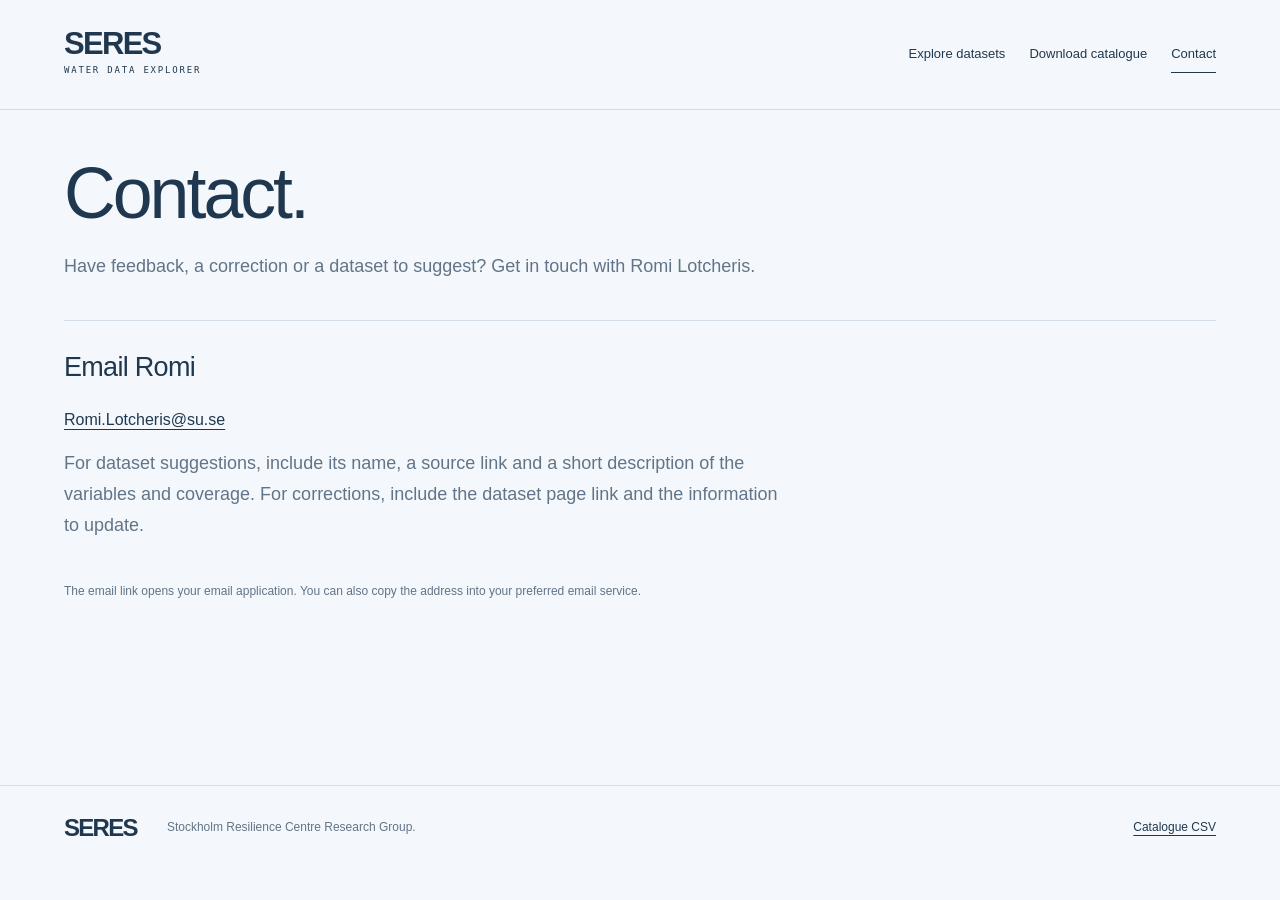
==== contact.html @ 6f5294f9 "Add files via upload" ====
<!doctype html>
<html lang="en">
<head>
  <meta charset="utf-8"><meta name="viewport" content="width=device-width, initial-scale=1">
  <title>Contact · SERES water data explorer</title>
  <meta name="description" content="Share feedback or suggest a dataset for the SERES water data explorer.">
  <link rel="stylesheet" href="style.css">
  <script type="module" src="header.js"></script>
  <script type="module" src="footer.js"></script>
</head>
<body>
  <a class="skip" href="#main">Skip to content</a>
  <header id="site-header"><a class="brand" href="index.html">SERES</a></header>
  <main id="main">
    <section class="page-head"><h1>Contact.</h1><p class="lead">Have feedback, a correction or a dataset to suggest? Get in touch with Romi Lotcheris.</p></section>
    <section class="detail-section">
      <h2>Email Romi</h2>
      <p><a href="mailto:Romi.Lotcheris@su.se?subject=Water%20data%20explorer%20feedback%20or%20dataset%20suggestion">Romi.Lotcheris@su.se</a></p>
      <p class="lead">For dataset suggestions, include its name, a source link and a short description of the variables and coverage. For corrections, include the dataset page link and the information to update.</p>
      <p class="catalogue-note">The email link opens your email application. You can also copy the address into your preferred email service.</p>
    </section>
  </main>
  <footer id="site-footer"><a href="index.html">Explore datasets</a></footer>
</body>
</html>
---- style.css ----
/* ## SERES palette and generic fonts. No external fonts or dependencies. */
:root { --sans:Arial,Helvetica,sans-serif; --serif:Georgia,'Times New Roman',serif; --mono:monospace; --ink:#20384f; --muted:#627487; --paper:#f4f8fc; --line:#d2dde8; --accent:#e0eaf4; }
* { box-sizing:border-box; }
body { margin:0; background:var(--paper); color:var(--ink); font:16px/1.6 var(--sans); }
a { color:inherit; text-underline-offset:4px; }
a:hover { color:#315f88; }
button,input,select { font:inherit; }
button,select { cursor:pointer; }
button,a,input,select { touch-action:manipulation; }
:focus-visible { outline:2px solid #3c709a; outline-offset:5px; }
[hidden] { display:none!important; }
header,main,footer { max-width:1440px; margin:auto; padding:0 5%; }
header { display:flex; align-items:center; justify-content:space-between; gap:30px; min-height:110px; border-bottom:1px solid var(--line); }
.brand { font-size:31px; font-weight:600; letter-spacing:-1.7px; text-decoration:none; line-height:1; }
.brand span { display:block; font:9px/2.5 var(--mono); letter-spacing:1.8px; }
nav { display:flex; flex-wrap:wrap; gap:24px; }
nav a { font-size:13px; padding:8px 0; text-decoration:none; }
nav a[aria-current] { border-bottom:1px solid var(--ink); }
main { min-height:75vh; padding-bottom:70px; }
h1,h2,p { margin-top:0; }
h1 { font-size:clamp(42px,5.6vw,78px); font-weight:400; letter-spacing:-3px; line-height:1.06; margin-bottom:20px; margin-top:-20px; }
h2 { font-size:28px; font-weight:400; line-height:1.25; letter-spacing:-.7px; }
.page-head { padding:65px 0 38px; }
.eyebrow { font:10px/1.8 var(--mono); letter-spacing:1px; margin-bottom:20px; }
.lead { max-width:720px; font-size:18px; color:var(--muted); line-height:1.7; margin-bottom:0; }
.muted { color:var(--muted); }
.filters { display:grid; grid-template-columns:repeat(2,minmax(0,1fr)); gap:20px; padding:24px; border:1px solid var(--line); }
.filters label { display:flex; flex-direction:column; gap:8px; font:11px/1.6 var(--mono); }
.filters .search { grid-column:1 / -1; }
input,select { width:100%; min-width:0; border:1px solid var(--line); border-radius:0; padding:12px; background:var(--paper); color:var(--ink); font:14px/1.5 var(--sans); }
.tools,.actions { display:flex; align-items:center; gap:24px; flex-wrap:wrap; }
.tools { grid-column:1 / -1; }
.text-button { padding:3px 0; border:0; background:transparent; color:var(--ink); text-decoration:underline; text-underline-offset:4px; font-size:13px; }
.text-button:disabled { color:var(--muted); cursor:default; }
.button { display:inline-block; border:1px solid var(--ink); background:var(--ink); color:var(--paper); padding:11px 19px; font-size:13px; text-decoration:none; }
.button:hover { background:#365c7c; color:white; }
.results-head { display:flex; justify-content:space-between; gap:20px; align-items:baseline; margin:28px 0 12px; }
.results-head .muted { font-size:12px; margin:0; }
table { width:100%; border-collapse:collapse; font-size:13px; table-layout:fixed; }
th,td { text-align:left; padding:20px 14px; border-bottom:1px solid var(--line); vertical-align:top; overflow-wrap:anywhere; }
th { font:10px/1.6 var(--mono); border-top:1px solid var(--line); color:var(--muted); }
th:first-child { width:39%; }
th:nth-child(2) { width:15%; }
th:nth-child(3) { width:15%; }
th:nth-child(4) { width:20%; }
th:last-child { width:11%; }
th:first-child,td:first-child { padding-left:0; }
td.dataset-name>a { font-size:17px; line-height:1.4; text-decoration:none; }
td.dataset-name>a:hover { text-decoration:underline; }
.dataset-name p { font-size:12px; margin:9px 0 0; color:var(--muted); white-space:pre-line; }
.abbreviation { display:block; font:11px/1.7 var(--mono); margin-top:6px; color:var(--muted); }
td small { display:block; color:var(--muted); font-size:11px; margin-top:7px; }
.tag { display:inline-block; background:var(--accent); padding:4px 8px; font-size:11px; }
.topic-tag { background:var(--topic-color); color:var(--topic-ink); }
.learn a { white-space:nowrap; font-size:12px; }
tbody tr[data-href] { cursor:pointer; }
tbody tr:hover { background:#eaf1f8; }
#more { margin-top:25px; }
.empty { padding:40px 0; }
.empty h1 { font-size:40px; }
.catalogue-note { margin:42px 0 0; font-size:12px; max-width:820px; color:var(--muted); }
footer { border-top:1px solid var(--line); padding-top:30px; padding-bottom:30px; display:flex; flex-wrap:wrap; align-items:center; gap:30px; }
footer .brand { font-size:24px; }
footer p { margin:0; font-size:12px; color:var(--muted); }
footer>a:last-child { margin-left:auto; font-size:12px; }
.skip { position:fixed; top:-100px; left:15px; padding:10px; background:white; z-index:10; }
.skip:focus { top:10px; }
.sr-only { position:absolute; width:1px; height:1px; padding:0; margin:-1px; overflow:hidden; clip:rect(0,0,0,0); white-space:nowrap; border:0; }
.back { display:inline-block; margin-bottom:30px; font-size:13px; }
.detail-head h1 { font-size:clamp(34px,4.6vw,64px); letter-spacing:-2px; max-width:1060px; overflow-wrap:anywhere; }
.detail-head .lead { white-space:pre-line; }
.actions { margin-top:24px; }
.detail-layout { display:grid; grid-template-columns:minmax(0,1.8fr) minmax(0,1fr); gap:65px; align-items:start; }
.detail-section { border-top:1px solid var(--line); padding:30px 0; }
.detail-section h2 { font-size:27px; }
.prose { white-space:pre-line; overflow-wrap:anywhere; font-size:15px; line-height:1.8; }
.source-list { padding-left:20px; overflow-wrap:anywhere; }
.source-list li { margin-bottom:12px; }
aside { background:#eaf1f8; padding:28px; }
aside h2 { font-size:24px; }
.specifications { margin:0; }
.specifications>div { padding:16px 0; border-top:1px solid var(--line); }
dt { font:10px/1.6 var(--mono); color:var(--muted); margin-bottom:6px; }
dd { margin:0; white-space:pre-line; overflow-wrap:anywhere; font-size:14px; }
.import-notes { margin:20px 0; font-size:12px; color:var(--muted); }
.import-notes summary { cursor:pointer; }
.import-notes p { margin:14px 0; font-size:12px; }
@media(max-width:960px) { header { align-items:flex-start; padding-top:25px; padding-bottom:25px; } nav { justify-content:flex-end; } .detail-layout { gap:30px; } }
@media(max-width:760px) {
  header { display:block; } nav { justify-content:flex-start; gap:16px; margin-top:20px; }
  .page-head { padding:42px 0 30px; } h1 { letter-spacing:-2px; } .lead { font-size:16px; }
  .filters { grid-template-columns:1fr; padding:18px; gap:16px; } .results-head { display:block; } .results-head .muted { margin-top:5px; }
  table,tbody,tr,td { display:block; width:100%; } thead { position:absolute; width:1px; height:1px; overflow:hidden; clip:rect(0,0,0,0); }
  tbody tr { border-top:1px solid var(--line); padding:22px 0; } td { border:0; padding:7px 0; }
  td[data-label]::before { content:attr(data-label); display:inline-block; width:40%; color:var(--muted); font-size:12px; }
  td small { margin-left:40%; } .dataset-name p { margin-bottom:8px; } .learn { margin-top:10px; }
  .detail-layout { grid-template-columns:1fr; } aside { grid-row:1; } footer { gap:20px; }
}
/* Round the filter panel */
.filters {
  border-radius: 16px;
}

/* Round search boxes and dropdowns */
.filters input,
.filters select {
  border-radius: 8px;
}
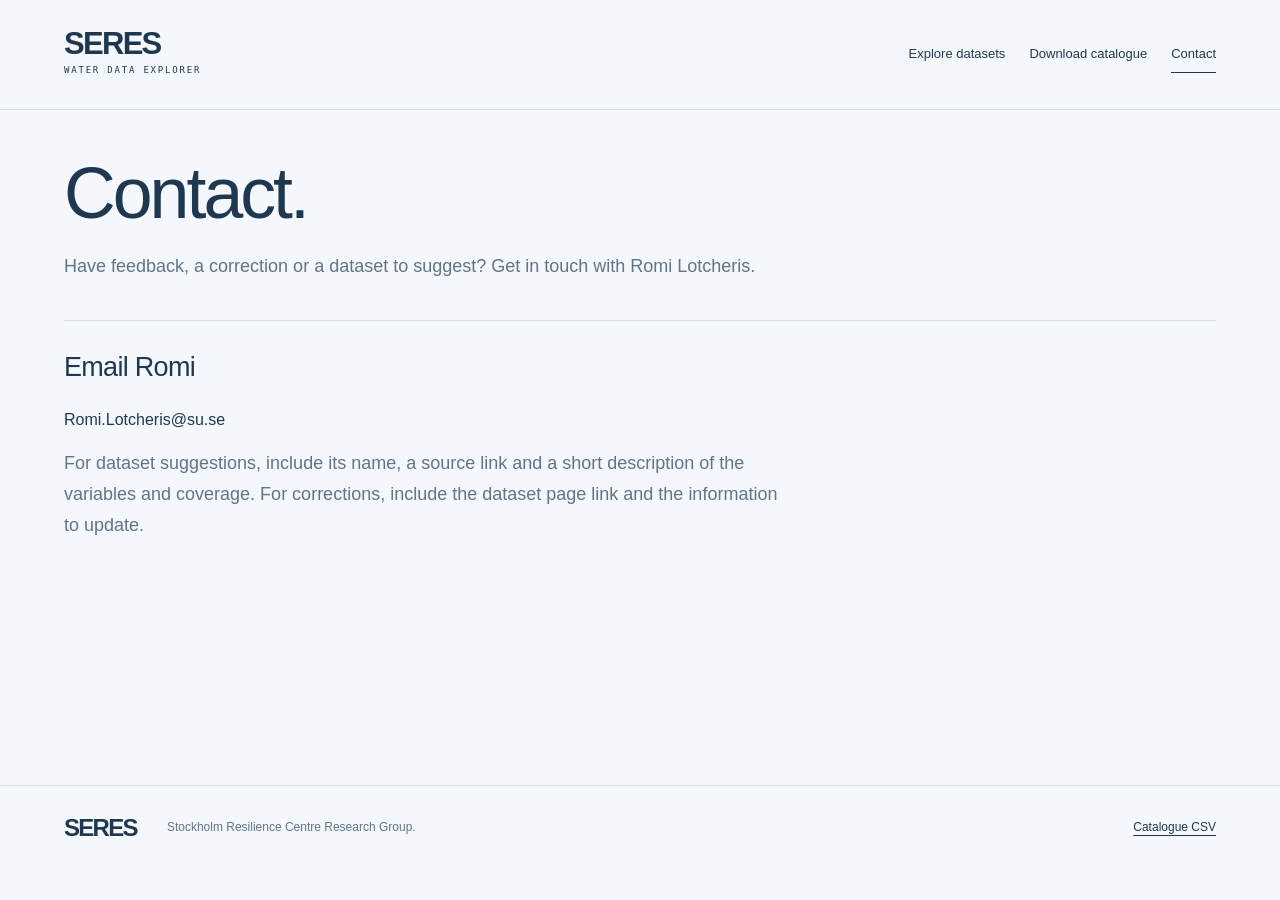
==== commit 0c44c5ce: "Update contact email display in contact.html Removed email link and replaced it with plain text." ====
--- a/contact.html
+++ b/contact.html
@@ -15,9 +15,9 @@
     <section class="page-head"><h1>Contact.</h1><p class="lead">Have feedback, a correction or a dataset to suggest? Get in touch with Romi Lotcheris.</p></section>
     <section class="detail-section">
       <h2>Email Romi</h2>
-      <p><a href="mailto:Romi.Lotcheris@su.se?subject=Water%20data%20explorer%20feedback%20or%20dataset%20suggestion">Romi.Lotcheris@su.se</a></p>
+      <p>Romi.Lotcheris@su.se</p>
       <p class="lead">For dataset suggestions, include its name, a source link and a short description of the variables and coverage. For corrections, include the dataset page link and the information to update.</p>
-      <p class="catalogue-note">The email link opens your email application. You can also copy the address into your preferred email service.</p>
+  
     </section>
   </main>
   <footer id="site-footer"><a href="index.html">Explore datasets</a></footer>
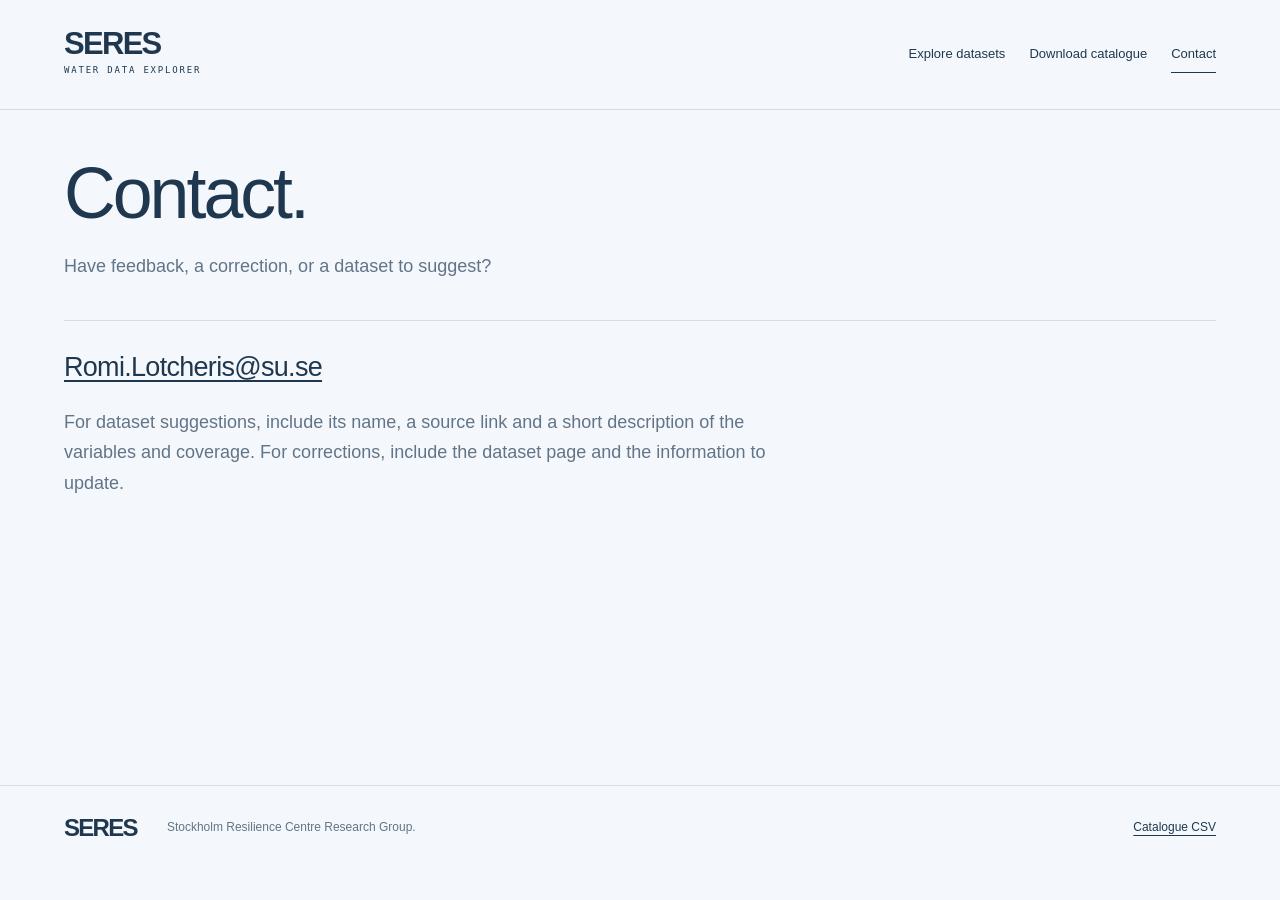
==== commit 896d88ce: "Revise contact section and email presentation Updated contact information and improved wording." ====
--- a/contact.html
+++ b/contact.html
@@ -12,12 +12,10 @@
   <a class="skip" href="#main">Skip to content</a>
   <header id="site-header"><a class="brand" href="index.html">SERES</a></header>
   <main id="main">
-    <section class="page-head"><h1>Contact.</h1><p class="lead">Have feedback, a correction or a dataset to suggest? Get in touch with Romi Lotcheris.</p></section>
+    <section class="page-head"><h1>Contact.</h1><p class="lead">Have feedback, a correction, or a dataset to suggest?</p></section>
     <section class="detail-section">
-      <h2>Email Romi</h2>
-      <p>Romi.Lotcheris@su.se</p>
-      <p class="lead">For dataset suggestions, include its name, a source link and a short description of the variables and coverage. For corrections, include the dataset page link and the information to update.</p>
-  
+      <h2><a href="mailto:Romi.Lotcheris@su.se?subject=Water%20data%20explorer%20feedback%20or%20dataset%20suggestion">Romi.Lotcheris@su.se</a></h2>
+      <p class="lead">For dataset suggestions, include its name, a source link and a short description of the variables and coverage. For corrections, include the dataset page and the information to update.</p>
     </section>
   </main>
   <footer id="site-footer"><a href="index.html">Explore datasets</a></footer>
